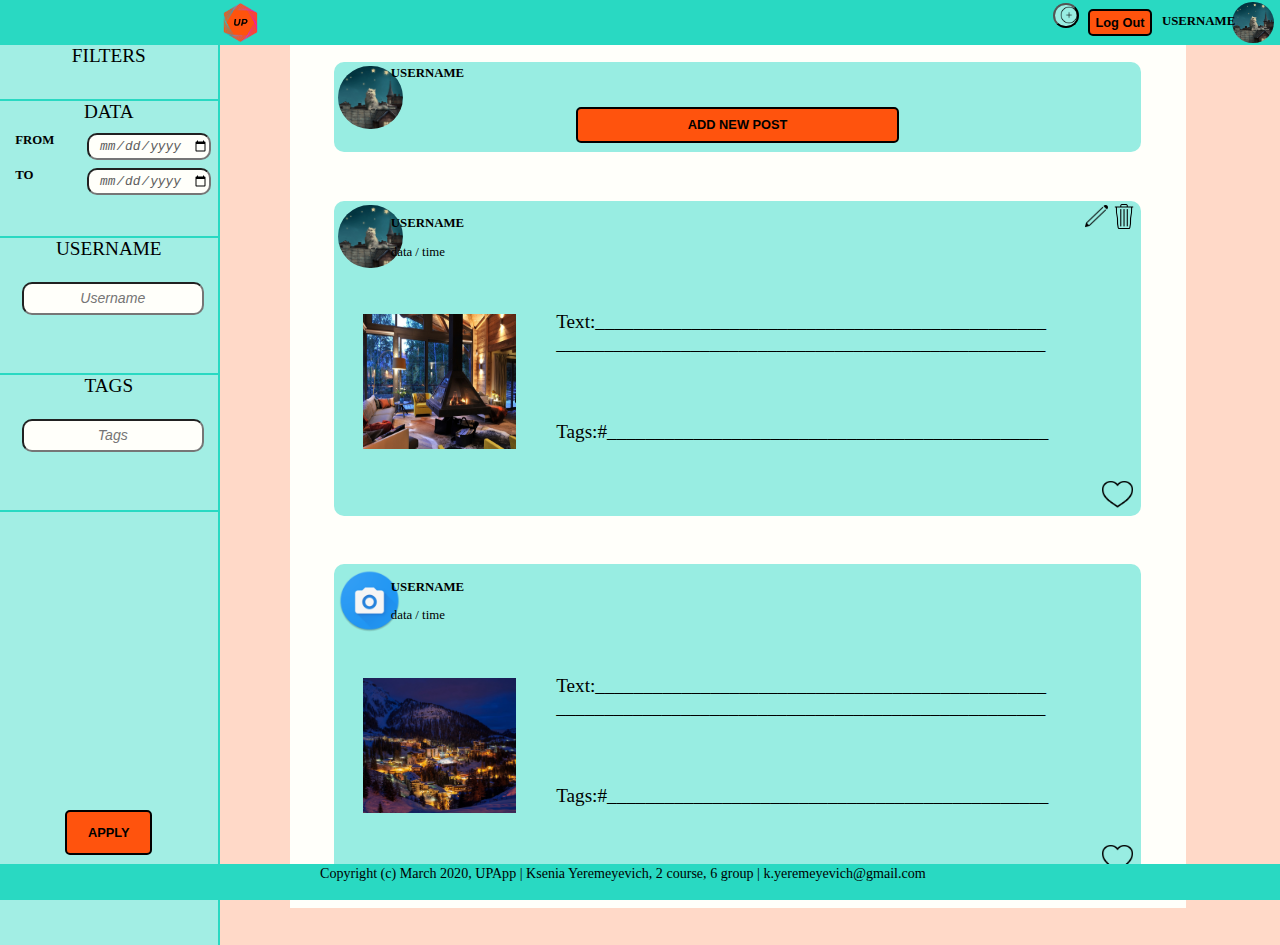
==== TwitterApp/src/main/webapp/index.html @ c9569947 "add TwitterApp folder" ====
<!DOCTYPE html>
<html lang="en">
<head>
    <meta charset="UTF-8">
    <link rel = "stylesheet" type = "text/css" href="resources\css\styles.css">
    <title> MyApp</title>
</head>
<body>

<header>
    <img class="logo" src="resources\pictures\logo.png" alt="logo">
    <img class="profile_image" src="resources\pictures\profile.jpg" alt="profile image">
    <div class="username"> USERNAME </div>
    <button class="log_out_button"> Log Out </button>
    <button class="add_post_button"><img class="button_add_image" src="resources\pictures\plus1.png" alt="add new post"> </button>
</header>


<div class = "filter_panel">
    <div class="filter_block_filters">
        <div class="filter_panel_text">FILTERS</div>
    </div>
    <div class="filter_block_data">
        <div class="filter_panel_text">DATA</div>
        <div class="data_text_from">FROM</div>
        <input class="data_box_first" type="date" value="01.01.1990">
        <div class="data_text_to">TO</div>
        <input class="data_box_second" type="date" value="20.02.2020">
    </div>
    <div class="filter_block_username">
        <div class="filter_panel_text">USERNAME</div>
        <input class="username_box" type="text" placeholder="Username">
    </div>
    <div class="filter_block_tags">
        <div class="filter_panel_text">TAGS</div>
        <input class="tags_box" type="text" placeholder="Tags">
    </div>
    <button class="apply_button">APPLY</button>
</div>

<main>
    <div class="new_post">
        <img class="profile_image_new_post" src="resources\pictures\profile.jpg" alt="profile image">
        <div class="username_new_post">USERNAME</div>
        <button class="new_post_button">ADD NEW POST</button>
    </div>
    <div class="post">
        <img class="profile_image_post" src="resources\pictures\profile.jpg" alt="profile image">
        <div class="username_post">USERNAME</div>
        <div class="post_data">data / time</div>
        <img class="photo_post" src = "resources\pictures\winter.jpg" alt = "photo post">
        <div class="post_text">
            Text:_______________________________________________
            </br>___________________________________________________
        </div>
        <div class="post_tags">
            Tags:#______________________________________________
        </div>
        <img class= "like_icon" src="resources\pictures\like.png">
        <img class="delete_icon" src="resources\pictures\delete.png">
        <img class="edit_icon" src="resources\pictures\edit.png">
    </div>

    <div class="post">
        <img class="profile_image_post" src="resources\pictures\camera.png" alt="profile image">
        <div class="username_post">USERNAME</div>
        <div class="post_data">data / time</div>
        <img class="photo_post" src = "resources\pictures\landscape.jpg" alt = "photo post">
        <div class="post_text">
            Text:_______________________________________________
            </br>___________________________________________________
        </div>
        <div class="post_tags">
            Tags:#______________________________________________
        </div>
        <img class= "like_icon" src="resources\pictures\like.png">
    </div>

    <div class="post">
        <img class="profile_image_post" src="resources\pictures\profile.jpg" alt="profile image">
        <div class="username_post">USERNAME</div>
        <div class="post_data">data / time</div>
        <img class="photo_post" src = "resources\pictures\winter.jpg" alt = "photo post">
        <div class="post_text">
            Text:_______________________________________________
            </br>___________________________________________________
        </div>
        <div class="post_tags">
            Tags:#______________________________________________
        </div>
        <img class= "like_icon" src="resources\pictures\like.png">
        <img class="delete_icon" src="resources\pictures\delete.png">
        <img class="edit_icon" src="resources\pictures\edit.png">
    </div>

    <div class="post">
        <img class="profile_image_post" src="resources\pictures\camera.png" alt="profile image">
        <div class="username_post">USERNAME</div>
        <div class="post_data">data / time</div>
        <img class="photo_post" src = "resources\pictures\landscape.jpg" alt = "photo post">
        <div class="post_text">
            Text:_______________________________________________
            </br>___________________________________________________
        </div>
        <div class="post_tags">
            Tags:#______________________________________________
        </div>
        <img class= "like_icon" src="resources\pictures\like.png">
    </div>

    <div class="post">
        <img class="profile_image_post" src="resources\pictures\profile.jpg" alt="profile image">
        <div class="username_post">USERNAME</div>
        <div class="post_data">data / time</div>
        <img class="photo_post" src = "resources\pictures\winter.jpg" alt = "photo post">
        <div class="post_text">
            Text:_______________________________________________
            </br>___________________________________________________
        </div>
        <div class="post_tags">
            Tags:#______________________________________________
        </div>
        <img class= "like_icon" src="resources\pictures\like.png">
        <img class="delete_icon" src="resources\pictures\delete.png">
        <img class="edit_icon" src="resources\pictures\edit.png">
    </div>

    <div class="post">
        <img class="profile_image_post" src="resources\pictures\camera.png" alt="profile image">
        <div class="username_post">USERNAME</div>
        <div class="post_data">data / time</div>
        <img class="photo_post" src = "resources\pictures\landscape.jpg" alt = "photo post">
        <div class="post_text">
            Text:_______________________________________________
            </br>___________________________________________________
        </div>
        <div class="post_tags">
            Tags:#______________________________________________
        </div>
        <img class= "like_icon" src="resources\pictures\like.png">
    </div>

    <div class="post">
        <img class="profile_image_post" src="resources\pictures\profile.jpg" alt="profile image">
        <div class="username_post">USERNAME</div>
        <div class="post_data">data / time</div>
        <img class="photo_post" src = "resources\pictures\winter.jpg" alt = "photo post">
        <div class="post_text">
            Text:_______________________________________________
            </br>___________________________________________________
        </div>
        <div class="post_tags">
            Tags:#______________________________________________
        </div>
        <img class= "like_icon" src="resources\pictures\like.png">
        <img class="delete_icon" src="resources\pictures\delete.png">
        <img class="edit_icon" src="resources\pictures\edit.png">
    </div>

    <div class="post">
        <img class="profile_image_post" src="resources\pictures\camera.png" alt="profile image">
        <div class="username_post">USERNAME</div>
        <div class="post_data">data / time</div>
        <img class="photo_post" src = "resources\pictures\landscape.jpg" alt = "photo post">
        <div class="post_text">
            Text:_______________________________________________
            </br>___________________________________________________
        </div>
        <div class="post_tags">
            Tags:#______________________________________________
        </div>
        <img class= "like_icon" src="resources\pictures\like.png">
    </div>

    <div class="post">
        <img class="profile_image_post" src="resources\pictures\profile.jpg" alt="profile image">
        <div class="username_post">USERNAME</div>
        <div class="post_data">data / time</div>
        <img class="photo_post" src = "resources\pictures\winter.jpg" alt = "photo post">
        <div class="post_text">
            Text:_______________________________________________
            </br>___________________________________________________
        </div>
        <div class="post_tags">
            Tags:#______________________________________________
        </div>
        <img class= "like_icon" src="resources\pictures\like.png">
        <img class="delete_icon" src="resources\pictures\delete.png">
        <img class="edit_icon" src="resources\pictures\edit.png">
    </div>

    <div class="post">
        <img class="profile_image_post" src="resources\pictures\camera.png" alt="profile image">
        <div class="username_post">USERNAME</div>
        <div class="post_data">data / time</div>
        <img class="photo_post" src = "resources\pictures\landscape.jpg" alt = "photo post">
        <div class="post_text">
            Text:_______________________________________________
            </br>___________________________________________________
        </div>
        <div class="post_tags">
            Tags:#______________________________________________
        </div>
        <img class= "like_icon" src="resources\pictures\like.png">
    </div>

    <button class="show_button">SHOW 10 MORE</button>
</main>

<footer>
    <div class="footer_text">
        <span class="footer_name">Copyright (c) March 2020, UPApp | Ksenia Yeremeyevich, 2 course, 6 group | k.yeremeyevich@gmail.com</span>
    </div>
</footer>

</body>
</html>
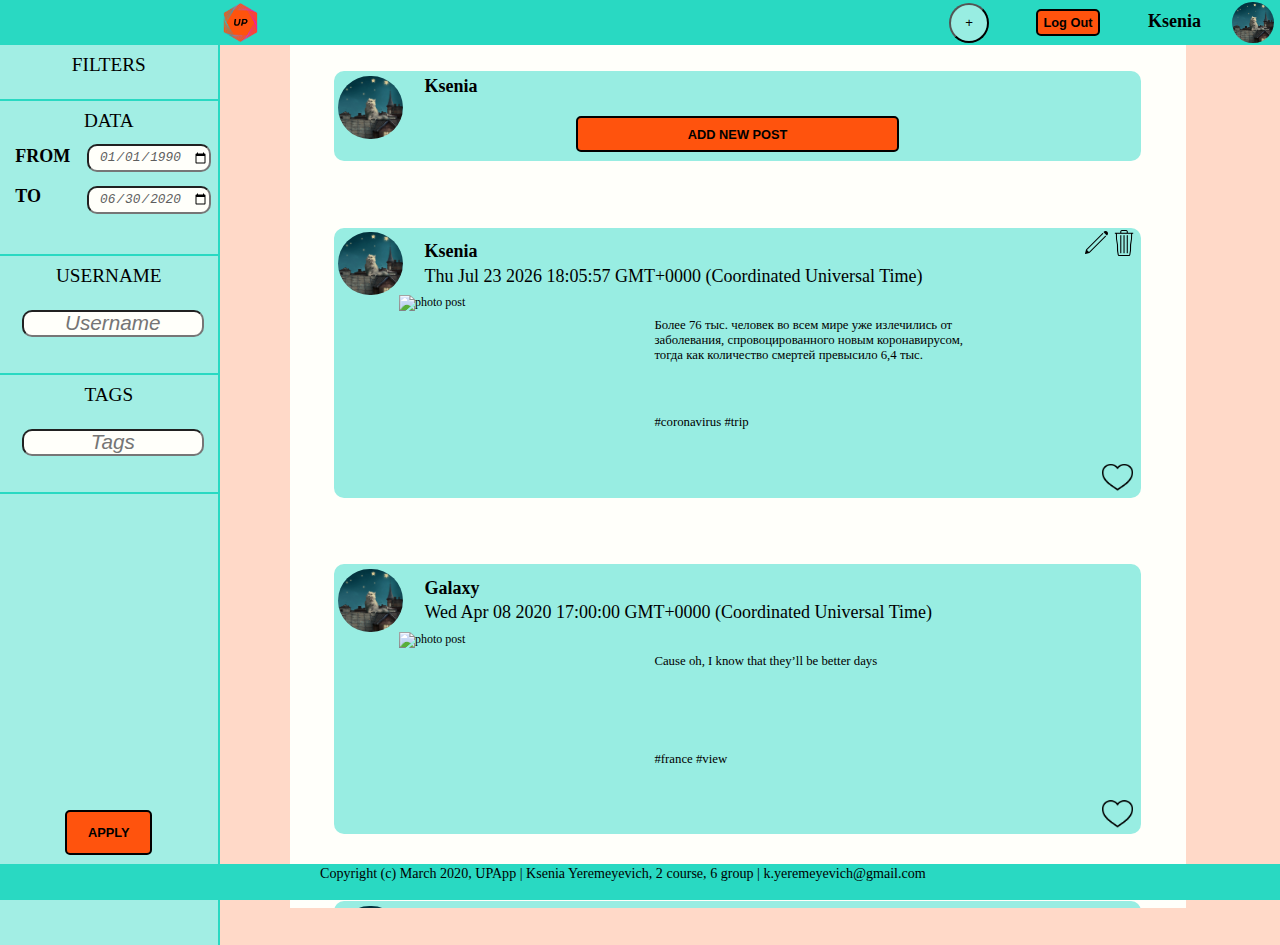
==== commit d6f43fa6: "update TwitterApp (lab9)" ====
--- a/TwitterApp/src/main/webapp/index.html
+++ b/TwitterApp/src/main/webapp/index.html
@@ -2,19 +2,28 @@
 <html lang="en">
 <head>
     <meta charset="UTF-8">
-    <link rel = "stylesheet" type = "text/css" href="resources\css\styles.css">
+    <link rel ="stylesheet" type = "text/css" href="resources/css/styles.css">
+    <script src="resources/js/jscript7.js"></script>
     <title> MyApp</title>
 </head>
 <body>
 
-<header>
-    <img class="logo" src="resources\pictures\logo.png" alt="logo">
-    <img class="profile_image" src="resources\pictures\profile.jpg" alt="profile image">
-    <div class="username"> USERNAME </div>
-    <button class="log_out_button"> Log Out </button>
-    <button class="add_post_button"><img class="button_add_image" src="resources\pictures\plus1.png" alt="add new post"> </button>
+<header id = "header">
+    <img class="logo" src="resources/pictures/logo.png" alt="logo">
+
+    <template id="log_in">
+        <img class="profile_image" src="resources/pictures/profile.jpg" alt="profile image">
+        <div class="username" data-target="header_username"></div>
+        <button class="log_out_button"> Log Out </button>
+        <button class="add_post_button_out"><div class="add_post_button_text">+</div> </button>
+    </template>
+
+    <template id="log_out">
+        <button class="log_in_button"> Log In </button>
+        <button class="add_post_button_in"><div class="add_post_button_text">+</div> </button>
+    </template>
+
 </header>
-
 
 <div class = "filter_panel">
     <div class="filter_block_filters">
@@ -23,9 +32,9 @@
     <div class="filter_block_data">
         <div class="filter_panel_text">DATA</div>
         <div class="data_text_from">FROM</div>
-        <input class="data_box_first" type="date" value="01.01.1990">
+        <input class="data_box_first" type="date" value="1990-01-01">
         <div class="data_text_to">TO</div>
-        <input class="data_box_second" type="date" value="20.02.2020">
+        <input class="data_box_second" type="date" value="2020-06-30">
     </div>
     <div class="filter_block_username">
         <div class="filter_panel_text">USERNAME</div>
@@ -38,173 +47,59 @@
     <button class="apply_button">APPLY</button>
 </div>
 
-<main>
-    <div class="new_post">
-        <img class="profile_image_new_post" src="resources\pictures\profile.jpg" alt="profile image">
-        <div class="username_new_post">USERNAME</div>
-        <button class="new_post_button">ADD NEW POST</button>
-    </div>
-    <div class="post">
-        <img class="profile_image_post" src="resources\pictures\profile.jpg" alt="profile image">
-        <div class="username_post">USERNAME</div>
-        <div class="post_data">data / time</div>
-        <img class="photo_post" src = "resources\pictures\winter.jpg" alt = "photo post">
-        <div class="post_text">
-            Text:_______________________________________________
-            </br>___________________________________________________
+<main id="posts_container">
+
+    <template  id="template_new_post">
+        <div class="new_post">
+            <img class="profile_image_new_post" src="resources/pictures/profile.jpg" alt="profile image">
+            <div class="username_new_post" data-target="new_post_username"></div>
+            <button class="new_post_button">ADD NEW POST</button>
         </div>
-        <div class="post_tags">
-            Tags:#______________________________________________
+    </template>
+
+    <template id="template_post">
+        <div class="post" id="not_my">
+            <img class="profile_image_post" src="resources/pictures/profile.jpg" alt="profile image">
+
+            <div class="post_text" data-target="description"></div>
+
+            <div class="post_data" data-target="createdAt"></div>
+
+            <div class="username_post" data-target="author"></div>
+
+            <img class="photo_post" data-target="photoLink" alt="photo post">
+
+            <div class="post_tags" data-target="hashTags"></div>
+
+            <img class= "like_icon" src="resources/pictures/like.png" alt="like icon image">
+
         </div>
-        <img class= "like_icon" src="resources\pictures\like.png">
-        <img class="delete_icon" src="resources\pictures\delete.png">
-        <img class="edit_icon" src="resources\pictures\edit.png">
-    </div>
+    </template>
 
-    <div class="post">
-        <img class="profile_image_post" src="resources\pictures\camera.png" alt="profile image">
-        <div class="username_post">USERNAME</div>
-        <div class="post_data">data / time</div>
-        <img class="photo_post" src = "resources\pictures\landscape.jpg" alt = "photo post">
-        <div class="post_text">
-            Text:_______________________________________________
-            </br>___________________________________________________
+    <template id="template_my_post">
+        <div class="post" id="my">
+            <img class="profile_image_post" src="resources/pictures/profile.jpg" alt="profile image">
+
+            <div class="post_text" data-target="description"></div>
+
+            <div class="post_data" data-target="createdAt"></div>
+
+            <div class="username_post" data-target="author"></div>
+
+            <img class="photo_post" data-target="photoLink" alt="photo post">
+
+            <div class="post_tags" data-target="hashTags"></div>
+
+            <img class= "like_icon" src="resources/pictures/like.png" alt="like icon image">
+
+            <img class="delete_icon" src="resources/pictures/delete.png" alt="delete icon image">
+            <img class="edit_icon" src="resources/pictures/edit.png" alt="edit icon image">
+
         </div>
-        <div class="post_tags">
-            Tags:#______________________________________________
-        </div>
-        <img class= "like_icon" src="resources\pictures\like.png">
-    </div>
+    </template>
 
-    <div class="post">
-        <img class="profile_image_post" src="resources\pictures\profile.jpg" alt="profile image">
-        <div class="username_post">USERNAME</div>
-        <div class="post_data">data / time</div>
-        <img class="photo_post" src = "resources\pictures\winter.jpg" alt = "photo post">
-        <div class="post_text">
-            Text:_______________________________________________
-            </br>___________________________________________________
-        </div>
-        <div class="post_tags">
-            Tags:#______________________________________________
-        </div>
-        <img class= "like_icon" src="resources\pictures\like.png">
-        <img class="delete_icon" src="resources\pictures\delete.png">
-        <img class="edit_icon" src="resources\pictures\edit.png">
-    </div>
+    <template id="button_show_template"><button class="show_button">SHOW 10 MORE</button></template>
 
-    <div class="post">
-        <img class="profile_image_post" src="resources\pictures\camera.png" alt="profile image">
-        <div class="username_post">USERNAME</div>
-        <div class="post_data">data / time</div>
-        <img class="photo_post" src = "resources\pictures\landscape.jpg" alt = "photo post">
-        <div class="post_text">
-            Text:_______________________________________________
-            </br>___________________________________________________
-        </div>
-        <div class="post_tags">
-            Tags:#______________________________________________
-        </div>
-        <img class= "like_icon" src="resources\pictures\like.png">
-    </div>
-
-    <div class="post">
-        <img class="profile_image_post" src="resources\pictures\profile.jpg" alt="profile image">
-        <div class="username_post">USERNAME</div>
-        <div class="post_data">data / time</div>
-        <img class="photo_post" src = "resources\pictures\winter.jpg" alt = "photo post">
-        <div class="post_text">
-            Text:_______________________________________________
-            </br>___________________________________________________
-        </div>
-        <div class="post_tags">
-            Tags:#______________________________________________
-        </div>
-        <img class= "like_icon" src="resources\pictures\like.png">
-        <img class="delete_icon" src="resources\pictures\delete.png">
-        <img class="edit_icon" src="resources\pictures\edit.png">
-    </div>
-
-    <div class="post">
-        <img class="profile_image_post" src="resources\pictures\camera.png" alt="profile image">
-        <div class="username_post">USERNAME</div>
-        <div class="post_data">data / time</div>
-        <img class="photo_post" src = "resources\pictures\landscape.jpg" alt = "photo post">
-        <div class="post_text">
-            Text:_______________________________________________
-            </br>___________________________________________________
-        </div>
-        <div class="post_tags">
-            Tags:#______________________________________________
-        </div>
-        <img class= "like_icon" src="resources\pictures\like.png">
-    </div>
-
-    <div class="post">
-        <img class="profile_image_post" src="resources\pictures\profile.jpg" alt="profile image">
-        <div class="username_post">USERNAME</div>
-        <div class="post_data">data / time</div>
-        <img class="photo_post" src = "resources\pictures\winter.jpg" alt = "photo post">
-        <div class="post_text">
-            Text:_______________________________________________
-            </br>___________________________________________________
-        </div>
-        <div class="post_tags">
-            Tags:#______________________________________________
-        </div>
-        <img class= "like_icon" src="resources\pictures\like.png">
-        <img class="delete_icon" src="resources\pictures\delete.png">
-        <img class="edit_icon" src="resources\pictures\edit.png">
-    </div>
-
-    <div class="post">
-        <img class="profile_image_post" src="resources\pictures\camera.png" alt="profile image">
-        <div class="username_post">USERNAME</div>
-        <div class="post_data">data / time</div>
-        <img class="photo_post" src = "resources\pictures\landscape.jpg" alt = "photo post">
-        <div class="post_text">
-            Text:_______________________________________________
-            </br>___________________________________________________
-        </div>
-        <div class="post_tags">
-            Tags:#______________________________________________
-        </div>
-        <img class= "like_icon" src="resources\pictures\like.png">
-    </div>
-
-    <div class="post">
-        <img class="profile_image_post" src="resources\pictures\profile.jpg" alt="profile image">
-        <div class="username_post">USERNAME</div>
-        <div class="post_data">data / time</div>
-        <img class="photo_post" src = "resources\pictures\winter.jpg" alt = "photo post">
-        <div class="post_text">
-            Text:_______________________________________________
-            </br>___________________________________________________
-        </div>
-        <div class="post_tags">
-            Tags:#______________________________________________
-        </div>
-        <img class= "like_icon" src="resources\pictures\like.png">
-        <img class="delete_icon" src="resources\pictures\delete.png">
-        <img class="edit_icon" src="resources\pictures\edit.png">
-    </div>
-
-    <div class="post">
-        <img class="profile_image_post" src="resources\pictures\camera.png" alt="profile image">
-        <div class="username_post">USERNAME</div>
-        <div class="post_data">data / time</div>
-        <img class="photo_post" src = "resources\pictures\landscape.jpg" alt = "photo post">
-        <div class="post_text">
-            Text:_______________________________________________
-            </br>___________________________________________________
-        </div>
-        <div class="post_tags">
-            Tags:#______________________________________________
-        </div>
-        <img class= "like_icon" src="resources\pictures\like.png">
-    </div>
-
-    <button class="show_button">SHOW 10 MORE</button>
 </main>
 
 <footer>
--- a/TwitterApp/src/main/webapp/resources/css/styles.css
+++ b/TwitterApp/src/main/webapp/resources/css/styles.css
@@ -0,0 +1,472 @@
+html
+{
+    height: 100%;
+    min-height: 300px;
+    max-height: 300px;
+}
+
+body {
+    background-color: #FFD9C8;
+    font-size: 12px;
+    width: 100vw;
+    height: 100vh;
+    overflow: hidden;
+    min-height:100%;
+
+}
+
+header
+{
+    width: 100%;
+
+    background:#29D9C2;
+    height: 5%;
+    position: absolute;
+
+    top: 0;
+    left: 0;
+    right: 0;
+
+    z-index: 1;
+}
+
+header .logo
+{
+    position: absolute;
+    height: 100%;
+    left: 17%;
+    right: auto;
+}
+
+.logo:hover
+{
+    background: #FFFFFA;
+    border-radius: 6px;
+}
+
+header .profile_image
+{
+    float: right;
+
+    position: absolute;
+
+    height: 4.5vh;
+    top: 5%;
+    bottom: 5%;
+    left: auto;
+    right: 0.5%;
+    border-radius: 100px;
+}
+
+header  .username {
+    float: right;
+
+    position: absolute;
+
+    width: 7%;
+    margin: 0 auto;
+    right: 4.7vh;
+
+    font-size: 2vh;
+    font-weight: 700;
+
+    top: 25%;
+}
+
+header .log_out_button, header .log_in_button
+{
+    float: right;
+
+    position: absolute;
+
+    background: #FF530D;
+    height: 60%;
+    width: 5%;
+    padding: 0;
+    font-size: 1vw;
+    font-weight: 700;
+    border: 2px solid;
+    border-radius: 5px;
+    top: 20%;
+    bottom: 20%;
+    cursor: pointer;
+}
+
+header .log_out_button
+{
+    right: 20vh;
+}
+
+header .log_in_button
+{
+    right: 0.5vh;
+}
+
+.log_out_button:hover, .log_in_button:hover
+{
+    background: #FE6637;
+    color: #FFF;
+}
+
+header .add_post_button_out, header .add_post_button_in
+{
+    position: absolute;
+    height: 4.5vh;
+    width: 4.5vh;
+    margin: 0.3vh;
+    border-radius: 100%;
+    background: #98EDE2;
+    cursor: pointer;
+}
+
+header .add_post_button_out
+{
+    right: 32vh;
+}
+
+header .add_post_button_in
+{
+    right: 13vh;
+}
+
+header .add_post_button .add_post_button_text
+{
+    font-size: 25px;
+    font-weight: 100;
+}
+
+.add_post_button_out:hover, .add_post_button_in:hover
+{
+    background: #FE6637;
+}
+
+footer
+{
+    z-index: 1;
+    position: absolute;
+    width: 100%;
+    height: 4%;
+
+    bottom: 0;
+    left: 0;
+
+
+    background:#29D9C2;
+}
+
+footer .footer_text
+{
+    font-size: 1.1vw;
+    margin-right: 25%;
+    margin-left: 25%;
+}
+
+footer .footer_text .footer_name
+{
+    display: inline-block;
+    vertical-align: middle;
+}
+
+
+
+.filter_panel
+{
+    position:absolute;
+    width: 17%;
+    height: 100%;
+    background:#A2EEE4;
+
+    top: 5%;
+    left: 0;
+    bottom: 0;
+    right: auto;
+
+    border-right: 2px solid #29D9C2;
+
+}
+
+.filter_panel .filter_block_filters, .filter_panel .filter_block_data, .filter_panel .filter_block_tags,  .filter_panel .filter_block_username
+{
+    position: relative;
+    width: 100%;
+    border-bottom: 2px solid #29D9C2;
+}
+
+.filter_panel .filter_block_filters
+{
+    height: 5vh;
+}
+
+.filter_panel .filter_block_data
+{
+    height: 16vh;
+}
+
+.filter_panel .filter_block_username, .filter_panel .filter_block_tags
+{
+    height: 12vh;
+}
+
+.filter_panel .filter_block_data .data_text_from, .filter_panel .filter_block_data .data_text_to
+{
+    position: absolute;
+    font-size: 2vh;
+    font-weight: 700;
+    left: 7%;
+
+}
+
+.filter_panel .filter_block_data .data_text_from
+{
+    margin-top: 1.6vh;
+    margin-bottom: 1.5vh;
+}
+
+.filter_panel .filter_block_data .data_box_first, .filter_panel .filter_block_data .data_box_second
+{
+    position: relative;
+    padding: 0;
+    font-size: 1vw;
+    font-style: italic;
+    text-align: center;
+    color: #5E5E5E;
+    background-color: #FFFFFA;
+    width: 55%;
+    height: 17%;
+    border-radius: 10px;
+    left: 40%;
+    cursor: text;
+}
+
+.filter_panel .filter_block_data .data_box_first
+{
+    margin-top: 1.3vh;
+    margin-bottom: 1.5vh;
+}
+
+.filter_panel .filter_block_data .data_box_second
+{
+    margin-top: 0vh;
+    margin-bottom: 1vh;
+}
+
+.filter_panel .filter_block_username .username_box, .filter_panel .filter_block_tags .tags_box
+{
+    position: relative;
+    margin-top: 2.5vh;
+    margin-bottom: 1vh;
+    font-size: 2.3vh;
+    font-style: italic;
+    text-align: center;
+    color: #5E5E5E;
+    background-color: #FFFFFA;
+    width: 80%;
+    height: 20%;
+    border-radius: 10px;
+    left: 10%;
+    cursor: text;
+}
+
+
+.filter_panel .filter_panel_text
+{
+    font-size: 1.5vw;
+    margin-top: 1vh;
+    font-weight: 500;
+    text-align: center;
+}
+
+.filter_panel .apply_button
+{
+    position: absolute;
+    background: #FF530D;
+    height: 5vh;
+    width: 40%;
+    font-size: 1vw;
+    font-weight: 700;
+    border: 2px solid;
+    border-radius: 5px;
+    right: 30%;
+    bottom: 10%;
+    cursor: pointer;
+}
+
+.filter_panel .apply_button:hover
+{
+    background: #FE6637;
+    color: #FFF;
+}
+
+main
+{
+    overflow: scroll;
+
+    float: right;
+    width: 70%;
+    background:#FFFFFA;
+    position: static;
+
+    top: 5%;
+    bottom: 4%;
+    margin-right: 8%;
+    height: 100%;
+}
+
+main .post, main .new_post
+{
+    position: relative;
+    display: inline-block;
+
+    border-radius: 10px;
+    width: 90%;
+    background: #98EDE2;
+}
+
+main .post
+{
+    height: 30vh;
+    margin: 5% 5% 2% 5%;
+}
+
+main .new_post
+{
+    margin: 7vh 5% 2% 5%;
+    height: 10%;
+}
+
+main .new_post .profile_image_new_post, main .post .profile_image_post
+{
+    position: absolute;
+    right: auto;
+    left: 0.5%;
+    border-radius: 100px;
+}
+
+main .new_post .profile_image_new_post
+{
+    height: 7vh;
+    top: 5%;
+}
+
+main .post .profile_image_post
+{
+    height: 7vh;
+    top: 0.5vh;
+}
+
+main .new_post .username_new_post, main .post .username_post
+{
+    position: absolute;
+    font-size: 2vh;
+    left: 10vh;
+    font-weight: 700;
+    top: 5%;
+    height: 5vh;
+}
+
+main .post .post_data
+{
+    position: absolute;
+    font-family: Montserrat;
+    font-size: 2vh;
+    left: 10vh;
+    top: 14%;
+}
+
+main .post .post_text, main .post .post_tags
+{
+    position: absolute;
+    font-size: 1vw;
+    height: 30%;
+    width: 40%;
+    left: 25vw;
+}
+
+main .post .post_text
+{
+    top: 10vh;
+}
+
+main .post .post_tags
+{
+    bottom: 0.2vh;
+}
+
+main .new_post .new_post_button, main .show_button
+{
+    background: #FF530D;
+    font-size: 1vw;
+    font-weight: 700;
+    border: 2px solid;
+    border-radius: 5px;
+    cursor: pointer;
+}
+
+main .new_post .new_post_button
+{
+    position: absolute;
+    height: 40%;
+    width: 40%;
+    right: 30%;
+    bottom: 10%;
+}
+
+main .post .photo_post
+{
+    position: absolute;
+    height: 20vh;
+    width: 16vw;
+    left: 8%;
+    top: 25%;
+}
+
+main .show_button
+{
+    position: relative;
+    height: 5%;
+    width: 60%;
+    left: 20%;
+    bottom: 5%;
+    top: auto;
+    margin-top: 5%;
+    margin-bottom: 1%;
+}
+
+main .new_post .new_post_button:hover, main .show_button:hover
+{
+    background: #FE6637;
+    color: #FFF;
+}
+
+main .post .like_icon, main .post .delete_icon, main .post .edit_icon
+{
+    position: absolute;
+    cursor: pointer;
+}
+
+main .post .like_icon
+{
+    right: 0.5%;
+    bottom: 1%;
+    height: 3vw;
+}
+
+main .post .delete_icon
+{
+    right: 0.5%;
+    top: 1%;
+    height: 2vw;
+}
+
+main .post .edit_icon
+{
+    right: 4%;
+    top: 1%;
+    height: 1.9vw;
+}
+
+main .post .like_icon:hover, main .post .delete_icon:hover, main .post .edit_icon:hover
+{
+    background: #FE6637;
+    border-radius: 100px;
+}